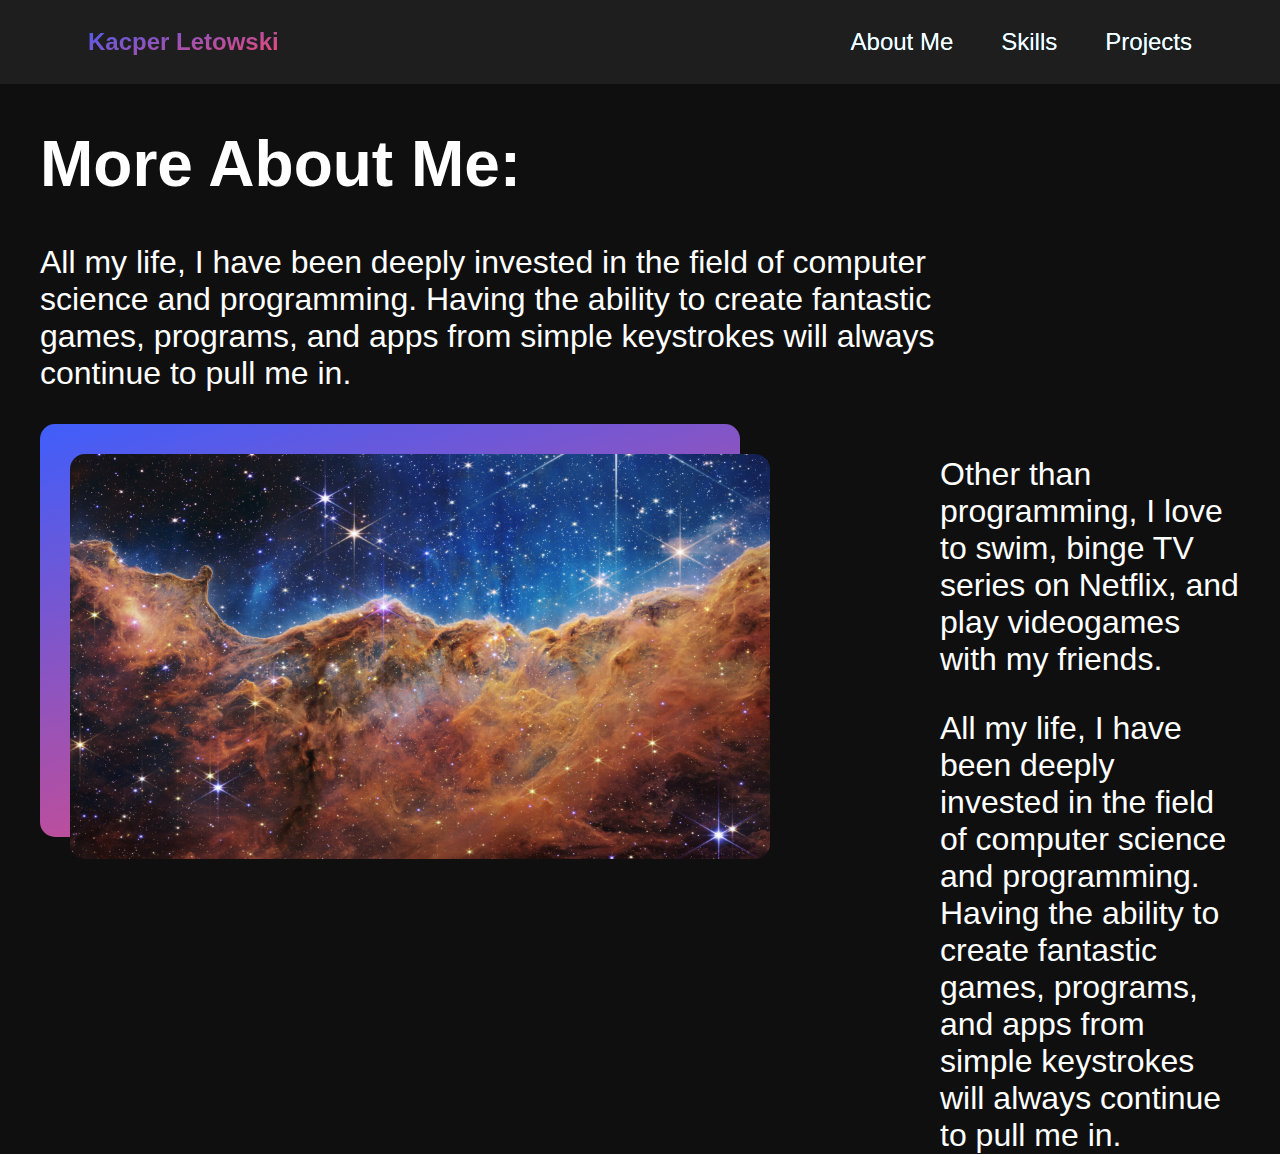
==== aboutMe.html @ 35f8b5a9 "Add files via upload" ====
<!DOCTYPE html>
<html lang="en">
<head>
    <meta charset="UTF-8">
    <meta http-equiv="X-UA-Compatible" content="IE=edge">
    <meta name="viewport" content="width=device-width, initial-scale=1.0">
    <title>About Me</title>
    <link href="css/style.css" rel="stylesheet">
    <link href="css/aboutMe.css" rel="stylesheet">
</head>
<body>
    <nav>
        <div>
            <h2>Kacper Letowski</h2>
        </div>
        <div>
            <h2><a href="aboutMe.html">About Me</a></h2>
            <h2><a href="skills.html">Skills</a></h2>
            <h2><a href="projects.html">Projects</a></h2>
        </div>
    </nav>
    <main>
        <h1>More About Me:</h1>
        <p>All my life, I have been deeply invested in the field of computer science and programming. Having the ability to create fantastic games, programs, and apps from simple keystrokes will always continue to pull me in.</p>
        <div class="flexContainer">
            <div class="imgContainer">
                <div class="gradient">
                    <img src="images/nasa-webb.png">
                </div>
            </div>
            <div class="text">
                <p>Other than programming, I love to swim, binge TV series on Netflix, and play videogames with my friends.</p>
                <p>All my life, I have been deeply invested in the field of computer science and programming. Having the ability to create fantastic games, programs, and apps from simple keystrokes will always continue to pull me in.</p>
            </div>
        </div>
    </main>
</body>
</html>
---- css/style.css ----
/* Variables */
:root {
    --main-bg-color: rgb(15, 15, 15);
    --sub-bg-color: rgb(30, 30, 30);
}

body {
    background-color: var(--main-bg-color);
    color: white;
    font-family: Verdana, Geneva, Tahoma, sans-serif;
    margin: 0;
}

nav {
    background-color: var(--sub-bg-color);
    backdrop-filter: blur(10px);
}

a {
    color: white;
    text-decoration: none;
}

nav a {
    background: linear-gradient(90deg, #00C9FF 0%, #92FE9D 100%);
    background-size: 200px;
    background-repeat: no-repeat;
    -webkit-background-clip: text;
        background-clip: text;
    color: white;
    transition-duration: 500ms;
    font-weight: 200;
}

nav a:hover {
    color: transparent;
}

@media screen and (min-width:870px) {
    nav {
        display: flex;
        justify-content: space-between;
        align-items: center;
        padding-left: 4em;
        padding-right: 4em;
        padding-top: 0.5em;
        padding-bottom: 0.5em;
    }

    nav div {
        display: flex;
    }

    nav h2 {
        padding-left: 1em;
        padding-right: 1em;
    }
}

@media screen and (max-width:869px) {
    nav {
        display: flex;
        justify-content: space-between;
        align-items: center;
        padding-top: 0.5em;
        padding-bottom: 0.5em;
    }

    nav div:nth-of-type(odd) {
        display: none;
        
    }

    nav div:nth-of-type(even) {
        width: 100%;
        display: flex;
        justify-content: space-around;
    }
}

nav div:first-child h2 {
    background-image: linear-gradient(162deg, rgba(63,94,251,1) 0%, rgba(252,70,107,1) 100%);
    -webkit-background-clip: text;
        background-clip: text;
    color: transparent;
    transition-duration: 1s;
}

nav div:first-child h2:hover {
    background-position: 12em;
}

/* width */
::-webkit-scrollbar {
    width: 15px;
  }
  
  /* Track */
  ::-webkit-scrollbar-track {
    --sub-bg-color: rgb(30, 30, 30);
  }
  
  /* Handle */
  ::-webkit-scrollbar-thumb {
    background: #555;
    transition-duration: 100ms;
  }
  
  /* Handle on hover */
  ::-webkit-scrollbar-thumb:hover {
    background: #888;
  }
---- css/aboutMe.css ----
/* Desktop */
@media screen and (min-width:870px) {
    main {
        margin: 40px;
        font-size: xx-large;
    }
    
    main >p {
        width: 80%;
    }
    
    .flexContainer {
        display: flex;
        height: 400px;
        gap: 200px;
    }

    .gradient {
        border-radius: 15px;
    
        background: linear-gradient(162deg, rgba(63,94,251,1) 0%, rgba(252,70,107,1) 100%);
    }
    
    .gradient img {
        max-width: 700px;
        border-radius: 15px;
    
        transform: translate(30px, 30px);
        z-index: 1;
    
    }
}

/* Mobile */
@media screen and (max-width:869px){
    main {
        margin: 20px;
        font-size: large;
    }

    .flexContainer {
        display: flex;
        flex-direction: column;
        gap: 50px;
        align-items: center;
    }

    .imgContainer {
        display: flex;
        justify-content: center;
    }

    .gradient {
        max-width: 80%;
        border-radius: 15px;
    
        background: linear-gradient(162deg, rgba(63,94,251,1) 0%, rgba(252,70,107,1) 100%);
    }

    .gradient img {
        max-width: 100%;
        border-radius: 15px;
    
        transform: translate(30px, 30px);
        z-index: 1;
    }
}
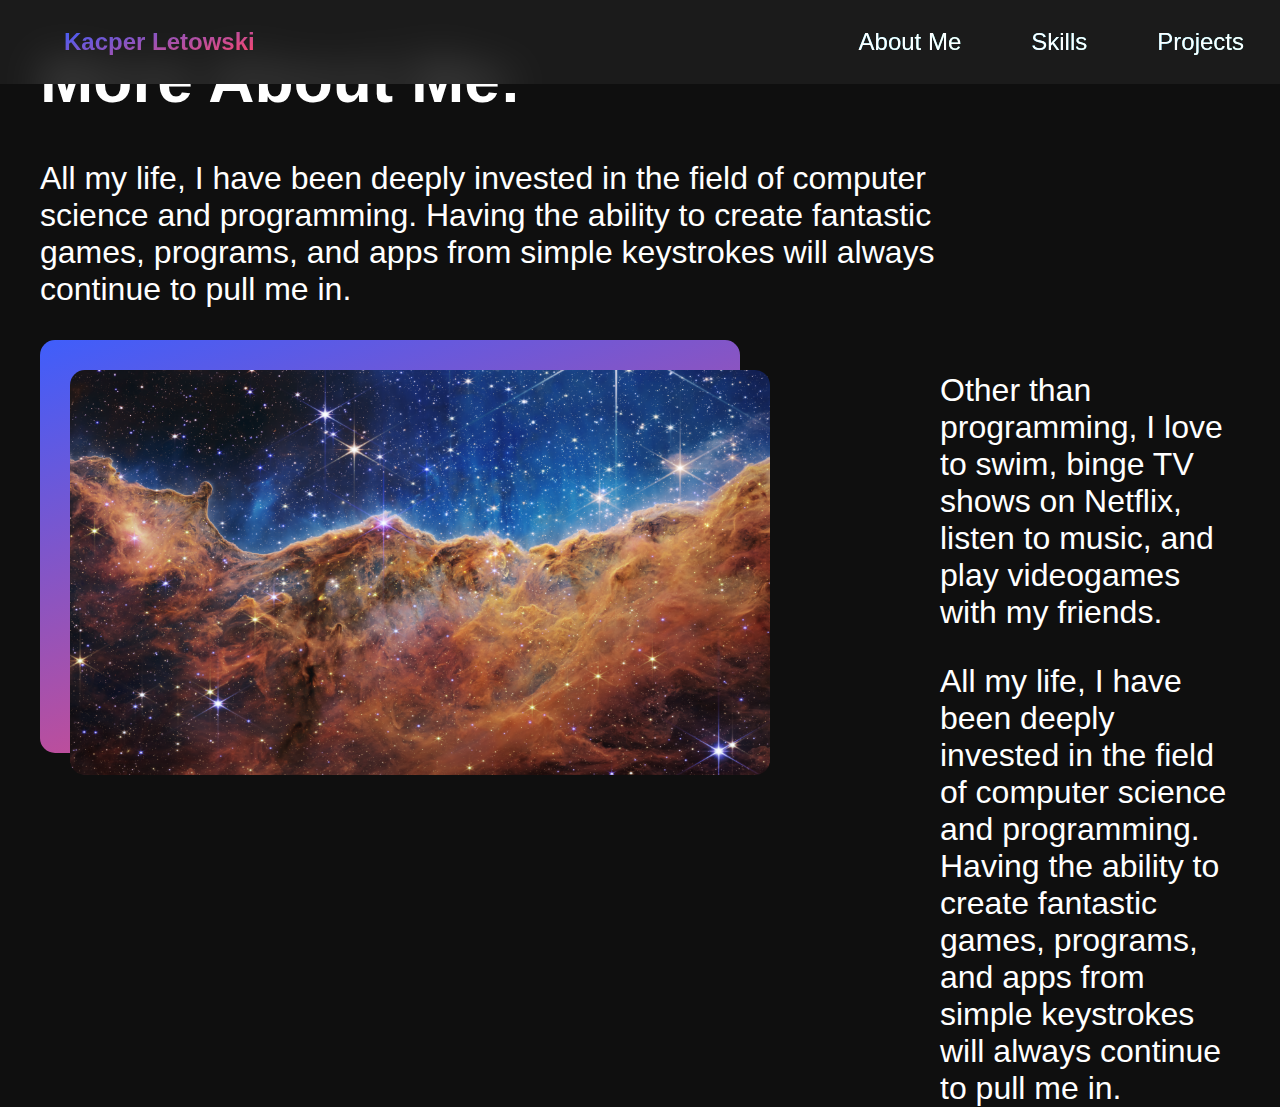
==== commit 03ad9edb: "Add files via upload" ====
--- a/aboutMe.html
+++ b/aboutMe.html
@@ -11,14 +11,16 @@
 <body>
     <nav>
         <div>
-            <h2>Kacper Letowski</h2>
+            <h2><a href="index.html">Kacper Letowski</a></h2>
         </div>
-        <div>
+        <div id="redirects">
+            <h2 id="home"><a href="index.html">Home</a></h2>
             <h2><a href="aboutMe.html">About Me</a></h2>
             <h2><a href="skills.html">Skills</a></h2>
             <h2><a href="projects.html">Projects</a></h2>
         </div>
     </nav>
+
     <main>
         <h1>More About Me:</h1>
         <p>All my life, I have been deeply invested in the field of computer science and programming. Having the ability to create fantastic games, programs, and apps from simple keystrokes will always continue to pull me in.</p>
@@ -29,10 +31,11 @@
                 </div>
             </div>
             <div class="text">
-                <p>Other than programming, I love to swim, binge TV series on Netflix, and play videogames with my friends.</p>
+                <p>Other than programming, I love to swim, binge TV shows on Netflix, listen to music, and play videogames with my friends.</p>
                 <p>All my life, I have been deeply invested in the field of computer science and programming. Having the ability to create fantastic games, programs, and apps from simple keystrokes will always continue to pull me in.</p>
             </div>
         </div>
     </main>
+    
 </body>
 </html>--- a/css/style.css
+++ b/css/style.css
@@ -1,7 +1,7 @@
 /* Variables */
 :root {
     --main-bg-color: rgb(15, 15, 15);
-    --sub-bg-color: rgb(30, 30, 30);
+    --sub-bg-color: rgb(30, 30, 30, 0.8);
 }
 
 body {
@@ -11,9 +11,16 @@
     margin: 0;
 }
 
+
 nav {
+    position: fixed;
+    width: 100%;
+    top: 0;
+    z-index: 2;
+    overflow: hidden;
+
     background-color: var(--sub-bg-color);
-    backdrop-filter: blur(10px);
+    backdrop-filter: blur(20px);
 }
 
 a {
@@ -21,7 +28,7 @@
     text-decoration: none;
 }
 
-nav a {
+#redirects a {
     background: linear-gradient(90deg, #00C9FF 0%, #92FE9D 100%);
     background-size: 200px;
     background-repeat: no-repeat;
@@ -32,10 +39,11 @@
     font-weight: 200;
 }
 
-nav a:hover {
+#redirects a:hover {
     color: transparent;
 }
 
+/* Desktop */
 @media screen and (min-width:870px) {
     nav {
         display: flex;
@@ -45,19 +53,23 @@
         padding-right: 4em;
         padding-top: 0.5em;
         padding-bottom: 0.5em;
+
     }
 
     nav div {
         display: flex;
+        gap: 70px;
+        margin-right: 100px;
     }
 
-    nav h2 {
-        padding-left: 1em;
-        padding-right: 1em;
+    nav #home {
+        display: none;
+        
     }
 }
 
-@media screen and (max-width:869px) {
+/* Mobile */
+@media screen and (max-width:870px) {
     nav {
         display: flex;
         justify-content: space-between;
@@ -78,7 +90,7 @@
     }
 }
 
-nav div:first-child h2 {
+nav div:first-child h2 a {
     background-image: linear-gradient(162deg, rgba(63,94,251,1) 0%, rgba(252,70,107,1) 100%);
     -webkit-background-clip: text;
         background-clip: text;
@@ -86,27 +98,44 @@
     transition-duration: 1s;
 }
 
-nav div:first-child h2:hover {
-    background-position: 12em;
+nav div:first-child h2:hover a {
+    background-position: 9.2em;
 }
+
+footer {
+    display: flex;
+    justify-content: space-around;
+    padding-top: 20px;
+    padding-bottom: 30px;
+}
+
+footer a {
+    color: gray;
+    transition-duration: 300ms;
+}
+
+footer a:hover {
+    color: white;
+}
+
 
 /* width */
 ::-webkit-scrollbar {
     width: 15px;
   }
   
-  /* Track */
-  ::-webkit-scrollbar-track {
-    --sub-bg-color: rgb(30, 30, 30);
-  }
-  
-  /* Handle */
-  ::-webkit-scrollbar-thumb {
-    background: #555;
-    transition-duration: 100ms;
-  }
-  
-  /* Handle on hover */
-  ::-webkit-scrollbar-thumb:hover {
-    background: #888;
-  }+/* Track */
+::-webkit-scrollbar-track {
+--sub-bg-color: rgb(30, 30, 30);
+}
+
+/* Handle */
+::-webkit-scrollbar-thumb {
+background: #555;
+transition-duration: 100ms;
+}
+
+/* Handle on hover */
+::-webkit-scrollbar-thumb:hover {
+background: #888;
+}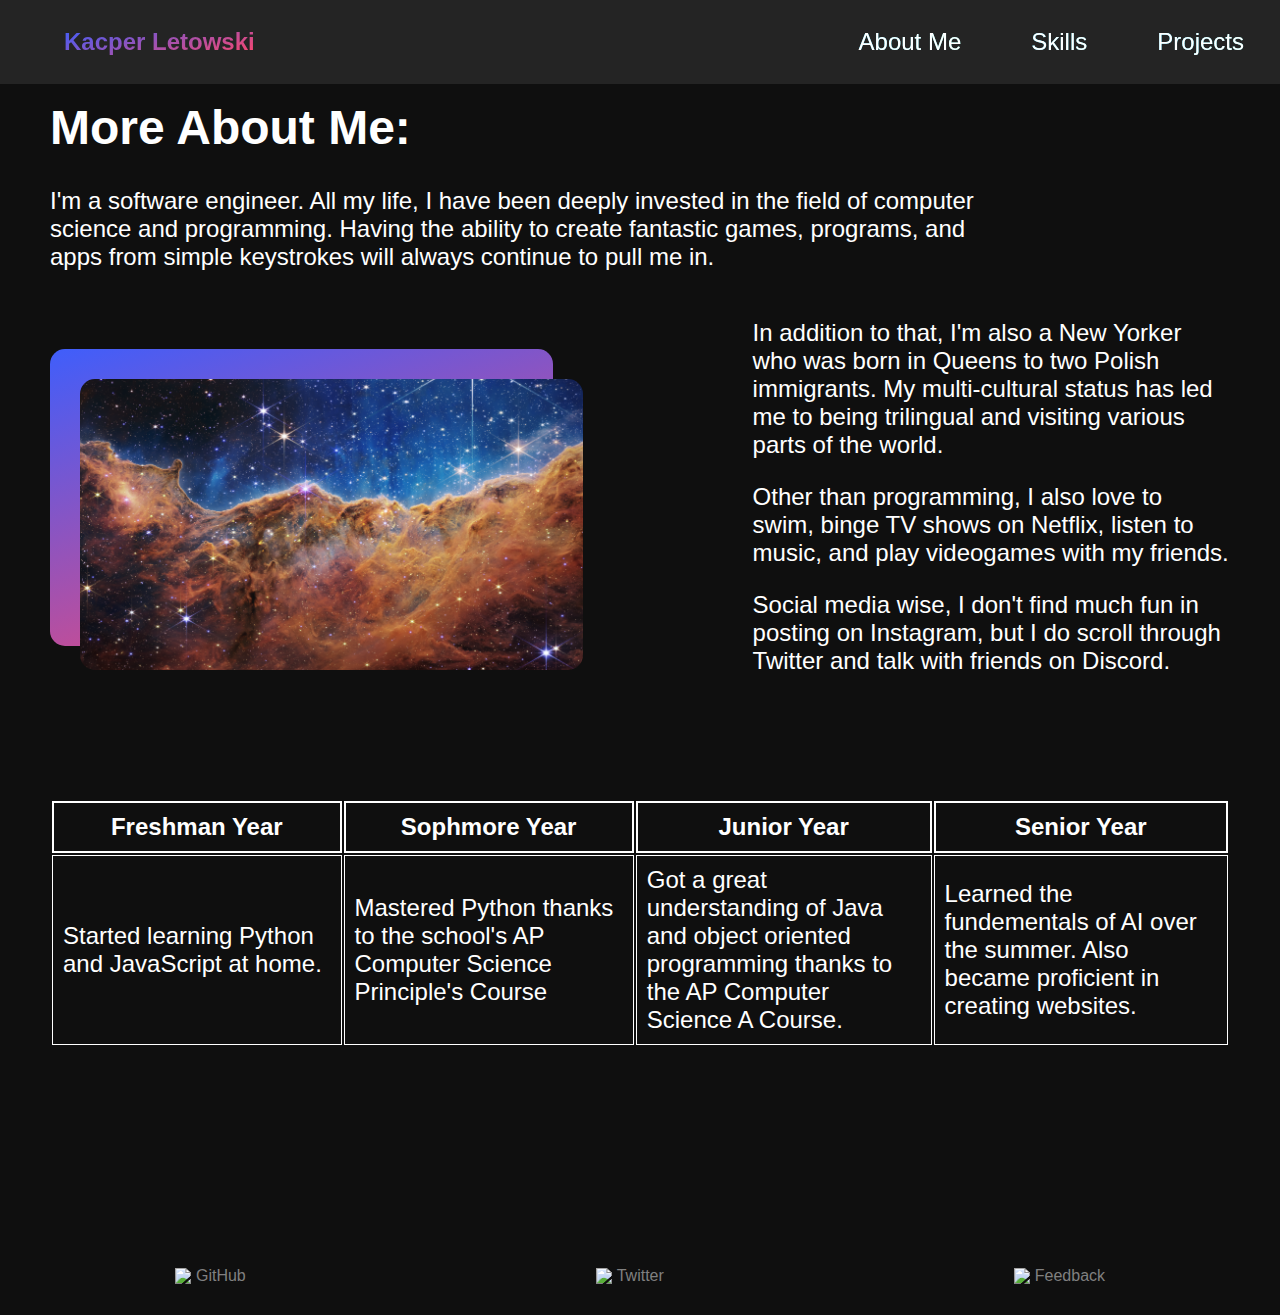
==== commit a18dcb03: "Add files via upload" ====
--- a/aboutMe.html
+++ b/aboutMe.html
@@ -23,7 +23,7 @@
 
     <main>
         <h1>More About Me:</h1>
-        <p>All my life, I have been deeply invested in the field of computer science and programming. Having the ability to create fantastic games, programs, and apps from simple keystrokes will always continue to pull me in.</p>
+        <p>I'm a software engineer. All my life, I have been deeply invested in the field of computer science and programming. Having the ability to create fantastic games, programs, and apps from simple keystrokes will always continue to pull me in.</p>
         <div class="flexContainer">
             <div class="imgContainer">
                 <div class="gradient">
@@ -31,11 +31,67 @@
                 </div>
             </div>
             <div class="text">
-                <p>Other than programming, I love to swim, binge TV shows on Netflix, listen to music, and play videogames with my friends.</p>
-                <p>All my life, I have been deeply invested in the field of computer science and programming. Having the ability to create fantastic games, programs, and apps from simple keystrokes will always continue to pull me in.</p>
+                <p>In addition to that, I'm also a New Yorker who was born in Queens to two Polish immigrants. My multi-cultural status has led me to being trilingual and visiting various parts of the world.</p>
+                <p>Other than programming, I also love to swim, binge TV shows on Netflix, listen to music, and play videogames with my friends.</p>
+                <p>Social media wise, I don't find much fun in posting on Instagram, but I do scroll through Twitter and talk with friends on Discord.</p>
             </div>
         </div>
+
+        <div class="tablecontainer" id="desktop">
+            <table>
+                <tr>
+                    <th>Freshman Year</th>
+                    <th>Sophmore Year</th>
+                    <th>Junior Year</th>
+                    <th>Senior Year</th>
+                </tr>
+                <tr>
+                    <td>Started learning Python and JavaScript at home.</td>
+                    <td>Mastered Python thanks to the school's AP Computer Science Principle's Course</td>
+                    <td>Got a great understanding of Java and object oriented programming thanks to the AP Computer Science A Course.</td>
+                    <td>Learned the fundementals of AI over the summer. Also became proficient in creating websites.</td>
+                </tr>
+            </table>
+        </div>
+
+        <div class="tablecontainer" id="mobile">
+            <table>
+                <tr>
+                    <th>Freshman Year</th>
+                    <td>Started learning Python and JavaScript at home.</td>
+                </tr>
+                <tr>
+                    <th>Sophmore Year</th>
+                    <td>Mastered Python thanks to the school's AP Computer Science Principle's Course</td>
+                </tr>
+                <tr>
+                    <th>Junior Year</th>
+                    <td>Got a great understanding of Java and object oriented programming thanks to the AP Computer Science A Course.</td>
+                </tr>
+                <tr>
+                    <th>Senior Year</th>
+                    <td>Learned the fundementals of AI over the summer. Also became proficient in creating websites.</td>
+                </tr>
+            </table>
+        </div>
+
+        
     </main>
     
+    <footer>
+        <div>
+            <img src="images/github.png">
+            <a href="https://github.com/kacperlet">GitHub</a>
+        </div>
+        <div>
+            <img src="images/twitter.png">
+            <a href="https://twitter.com/kacperlet">Twitter</a>
+        </div>
+        <div>
+            <img src="images/feedback.png">
+            <a href="feedback.html">Feedback</a>
+        </div>
+    </footer>
+
 </body>
 </html>--- a/css/style.css
+++ b/css/style.css
@@ -1,7 +1,7 @@
 /* Variables */
 :root {
     --main-bg-color: rgb(15, 15, 15);
-    --sub-bg-color: rgb(30, 30, 30, 0.8);
+    --sub-bg-color: rgb(50, 50, 50, 0.6);
 }
 
 body {
@@ -9,6 +9,7 @@
     color: white;
     font-family: Verdana, Geneva, Tahoma, sans-serif;
     margin: 0;
+    overflow-X: hidden;
 }
 
 
@@ -76,6 +77,7 @@
         align-items: center;
         padding-top: 0.5em;
         padding-bottom: 0.5em;
+        font-size: small;
     }
 
     nav div:nth-of-type(odd) {
@@ -118,6 +120,16 @@
     color: white;
 }
 
+footer img {
+    max-width: 1.4em;
+}
+
+footer div {
+    display: flex;
+    align-items: center;
+    gap: 5px;
+}
+
 
 /* width */
 ::-webkit-scrollbar {
--- a/css/aboutMe.css
+++ b/css/aboutMe.css
@@ -1,17 +1,41 @@
+.tablecontainer {
+    margin-top: 100px;
+    display: flex;
+    justify-content: center;
+}
+th {
+    border:2px solid white;
+    padding: 10px;
+}
+
+td {
+    border:1px solid white;
+    padding: 10px;
+}
+
+
 /* Desktop */
 @media screen and (min-width:870px) {
     main {
-        margin: 40px;
-        font-size: xx-large;
+        margin: 50px;
+        margin-top: 100px;
+        font-size: x-large;
     }
     
     main >p {
         width: 80%;
     }
+
+    .imgContainer {
+        display: flex;
+        flex-direction: column;
+        justify-content: center;
+        min-width: 500px;
+    }
     
     .flexContainer {
         display: flex;
-        height: 400px;
+        min-height: 400px;
         gap: 200px;
     }
 
@@ -22,19 +46,32 @@
     }
     
     .gradient img {
-        max-width: 700px;
+        max-width: 100%;
         border-radius: 15px;
     
         transform: translate(30px, 30px);
         z-index: 1;
     
     }
+    
+    footer {
+        margin-top: 200px;
+    }
+
+    td {
+        max-width: 300px;
+    }
+
+    #mobile {
+        display: none;
+    }
 }
 
 /* Mobile */
-@media screen and (max-width:869px){
+@media screen and (max-width:870px){
     main {
         margin: 20px;
+        margin-top: 100px;
         font-size: large;
     }
 
@@ -64,5 +101,16 @@
         transform: translate(30px, 30px);
         z-index: 1;
     }
+
+    footer {
+        margin-top: 100px;
+    }
+
+    td {
+        max-height: 200px;
+    }
+    
+    #desktop {
+        display: none;
+    }
 }
-
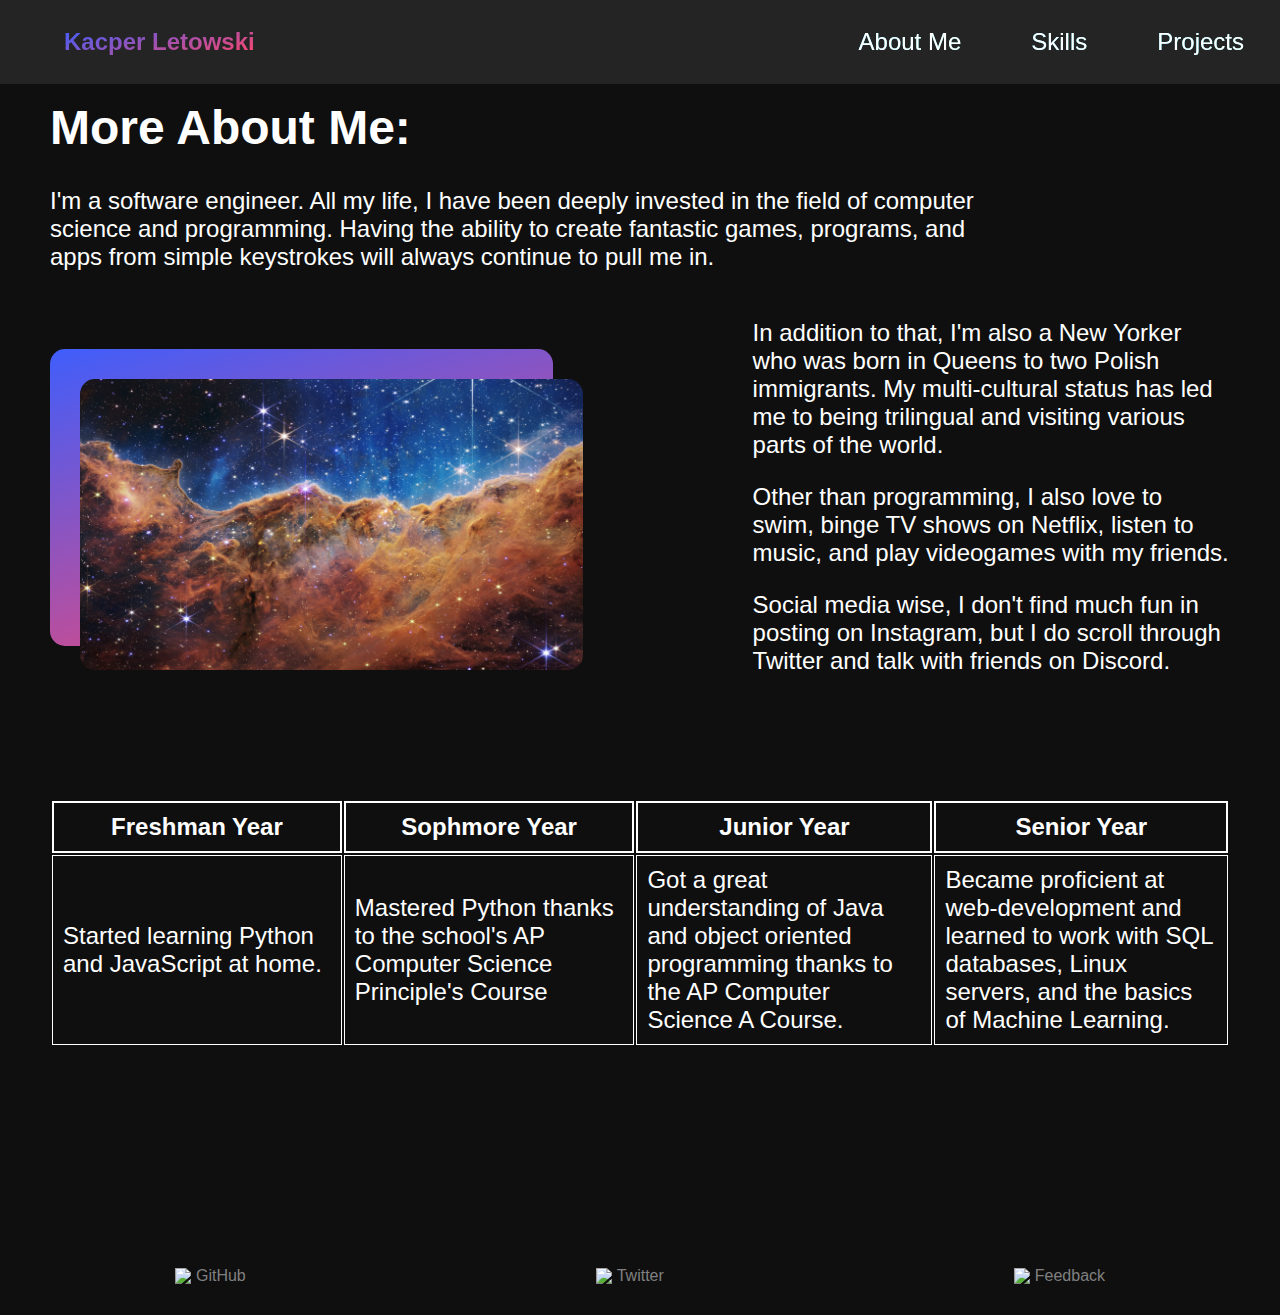
==== commit c22364cc: "Update aboutMe.html" ====
--- a/aboutMe.html
+++ b/aboutMe.html
@@ -49,7 +49,7 @@
                     <td>Started learning Python and JavaScript at home.</td>
                     <td>Mastered Python thanks to the school's AP Computer Science Principle's Course</td>
                     <td>Got a great understanding of Java and object oriented programming thanks to the AP Computer Science A Course.</td>
-                    <td>Learned the fundementals of AI over the summer. Also became proficient in creating websites.</td>
+                    <td>Became proficient at web-development and learned to work with SQL databases, Linux servers, and the basics of Machine Learning.</td>
                 </tr>
             </table>
         </div>
@@ -62,7 +62,7 @@
                 </tr>
                 <tr>
                     <th>Sophmore Year</th>
-                    <td>Mastered Python thanks to the school's AP Computer Science Principle's Course</td>
+                    <td>Mastered Python thanks to the school's AP Computer Science Principles Course</td>
                 </tr>
                 <tr>
                     <th>Junior Year</th>
@@ -94,4 +94,4 @@
     </footer>
 
 </body>
-</html>+</html>
